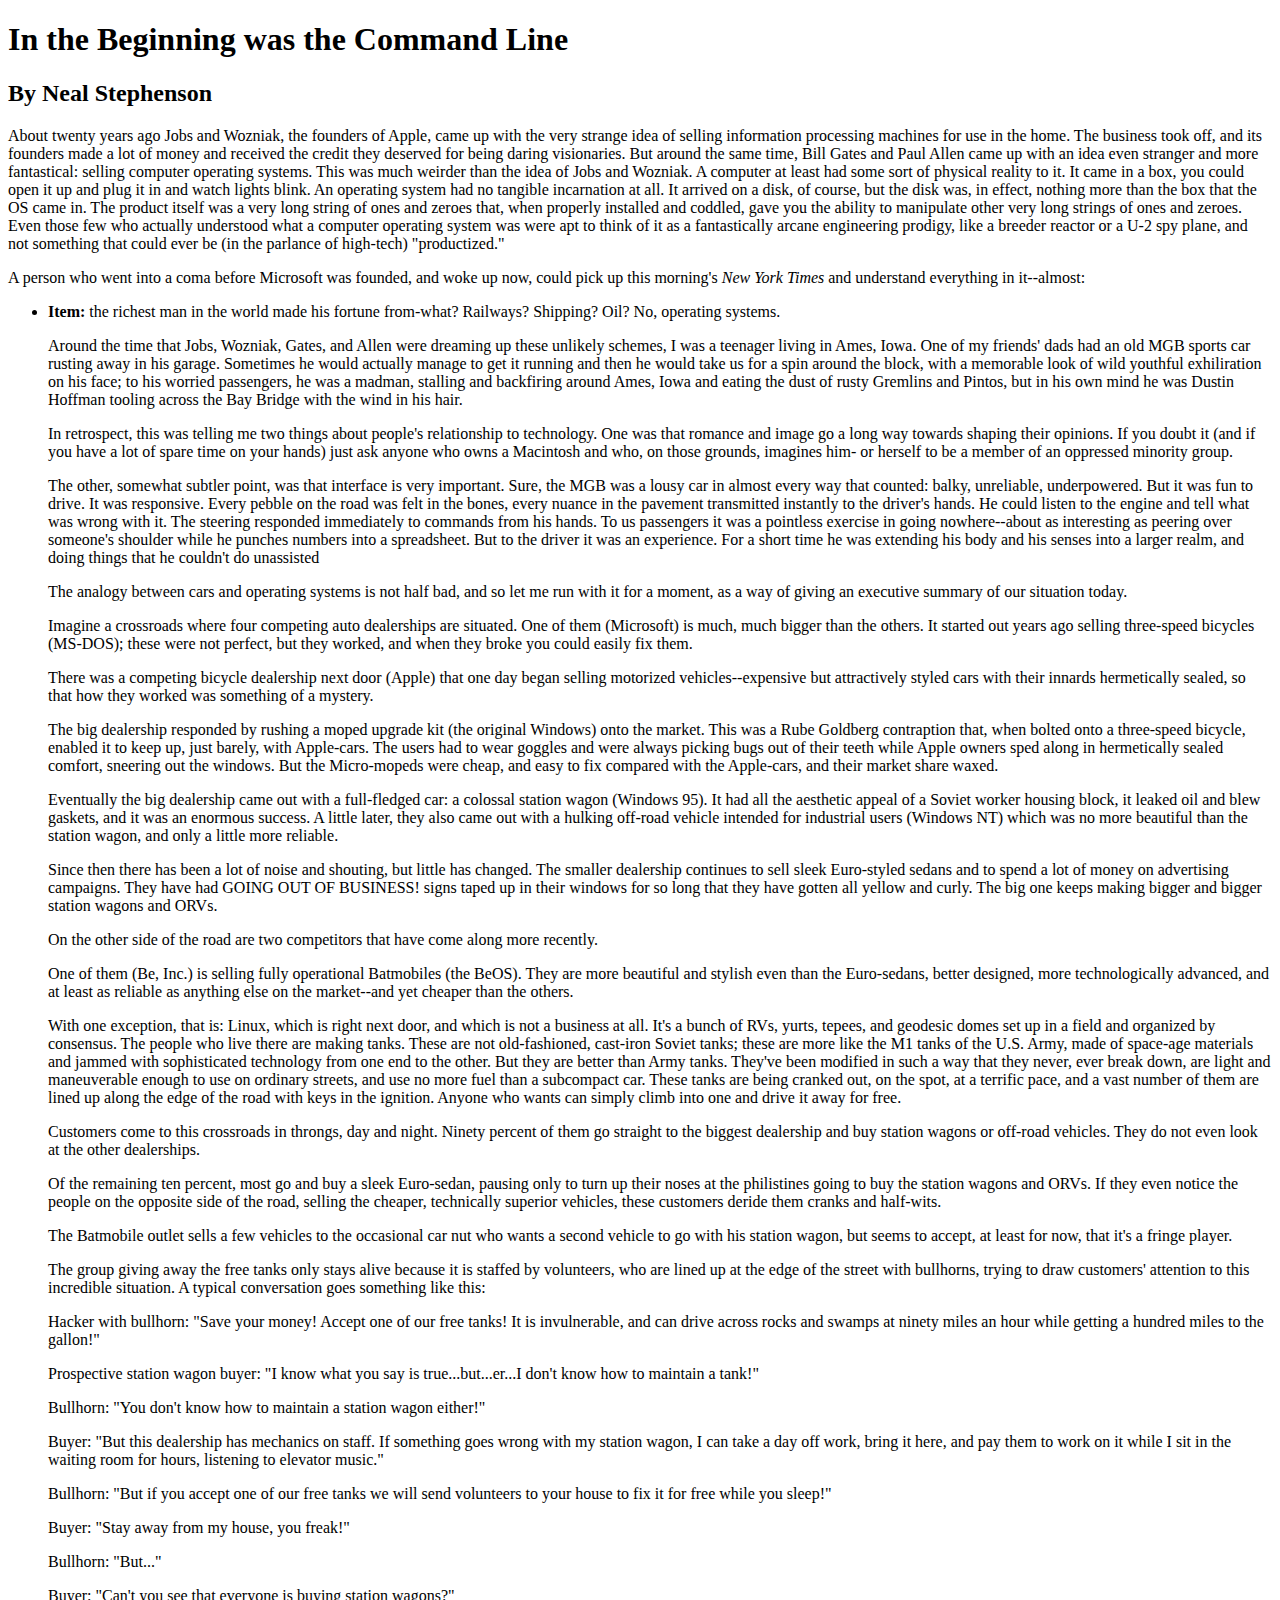
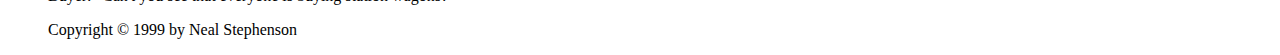
==== week01/index.html @ eb27530d "first draft" ====
<!DOCTYPE html>
<html>
<head>
<title>The Command Line</title>
</head>
<body>

<h1>In the Beginning was the Command Line</h1>

<h2>By Neal Stephenson</h2>

<p>About twenty years ago Jobs and Wozniak, the founders of Apple, came up with the very strange idea of selling information processing machines for use in the home. The business took off, and its founders made a lot of money and received the credit they deserved for being daring visionaries. But around the same time, Bill Gates and Paul Allen came up with an idea even stranger and more fantastical: selling computer operating systems. This was much weirder than the idea of Jobs and Wozniak. A computer at least had some sort of physical reality to it. It came in a box, you could open it up and plug it in and watch lights blink. An operating system had no tangible incarnation at all. It arrived on a disk, of course, but the disk was, in effect, nothing more than the box that the OS came in. The product itself was a very long string of ones and zeroes that, when properly installed and coddled, gave you the ability to manipulate other very long strings of ones and zeroes. Even those few who actually understood what a computer operating system was were apt to think of it as a fantastically arcane engineering prodigy, like a breeder reactor or a U-2 spy plane, and not something that could ever be (in the parlance of high-tech) "productized."<p>

<p>A person who went into a coma before Microsoft was founded, and woke up now, could pick up this morning's <em>New York Times</em> and understand everything in it--almost:</p>

<ul>
  <li><strong>Item:</strong> the richest man in the world made his fortune from-what? Railways? Shipping? Oil? No, operating systems.</li>
<p>Around the time that Jobs, Wozniak, Gates, and Allen were dreaming up these unlikely schemes, I was a teenager living in Ames, Iowa. One of my friends' dads had an old MGB sports car rusting away in his garage. Sometimes he would actually manage to get it running and then he would take us for a spin around the block, with a memorable look of wild youthful exhiliration on his face; to his worried passengers, he was a madman, stalling and backfiring around Ames, Iowa and eating the dust of rusty Gremlins and Pintos, but in his own mind he was Dustin Hoffman tooling across the Bay Bridge with the wind in his hair.</p>

<p>In retrospect, this was telling me two things about people's relationship to technology. One was that romance and image go a long way towards shaping their opinions. If you doubt it (and if you have a lot of spare time on your hands) just ask anyone who owns a Macintosh and who, on those grounds, imagines him- or herself to be a member of an oppressed minority group.</p>

<p>The other, somewhat subtler point, was that interface is very important. Sure, the MGB was a lousy car in almost every way that counted: balky, unreliable, underpowered. But it was fun to drive. It was responsive. Every pebble on the road was felt in the bones, every nuance in the pavement transmitted instantly to the driver's hands. He could listen to the engine and tell what was wrong with it. The steering responded immediately to commands from his hands. To us passengers it was a pointless exercise in going nowhere--about as interesting as peering over someone's shoulder while he punches numbers into a spreadsheet. But to the driver it was an experience. For a short time he was extending his body and his senses into a larger realm, and doing things that he couldn't do unassisted</p>

<p>The analogy between cars and operating systems is not half bad, and so let me run with it for a moment, as a way of giving an executive summary of our situation today.</p>

<p>Imagine a crossroads where four competing auto dealerships are situated. One of them (Microsoft) is much, much bigger than the others. It started out years ago selling three-speed bicycles (MS-DOS); these were not perfect, but they worked, and when they broke you could easily fix them.</p>

<p>There was a competing bicycle dealership next door (Apple) that one day began selling motorized vehicles--expensive but attractively styled cars with their innards hermetically sealed, so that how they worked was something of a mystery.</p>

<p>The big dealership responded by rushing a moped upgrade kit (the original Windows) onto the market. This was a Rube Goldberg contraption that, when bolted onto a three-speed bicycle, enabled it to keep up, just barely, with Apple-cars. The users had to wear goggles and were always picking bugs out of their teeth while Apple owners sped along in hermetically sealed comfort, sneering out the windows. But the Micro-mopeds were cheap, and easy to fix compared with the Apple-cars, and their market share waxed.</p>

<p>Eventually the big dealership came out with a full-fledged car: a colossal station wagon (Windows 95). It had all the aesthetic appeal of a Soviet worker housing block, it leaked oil and blew gaskets, and it was an enormous success. A little later, they also came out with a hulking off-road vehicle intended for industrial users (Windows NT) which was no more beautiful than the station wagon, and only a little more reliable.</p>

<p>Since then there has been a lot of noise and shouting, but little has changed. The smaller dealership continues to sell sleek Euro-styled sedans and to spend a lot of money on advertising campaigns. They have had GOING OUT OF BUSINESS! signs taped up in their windows for so long that they have gotten all yellow and curly. The big one keeps making bigger and bigger station wagons and ORVs.</p>

<p>On the other side of the road are two competitors that have come along more recently.</p>

<p>One of them (Be, Inc.) is selling fully operational Batmobiles (the BeOS). They are more beautiful and stylish even than the Euro-sedans, better designed, more technologically advanced, and at least as reliable as anything else on the market--and yet cheaper than the others.</p>

<p>With one exception, that is: Linux, which is right next door, and which is not a business at all. It's a bunch of RVs, yurts, tepees, and geodesic domes set up in a field and organized by consensus. The people who live there are making tanks. These are not old-fashioned, cast-iron Soviet tanks; these are more like the M1 tanks of the U.S. Army, made of space-age materials and jammed with sophisticated technology from one end to the other. But they are better than Army tanks. They've been modified in such a way that they never, ever break down, are light and maneuverable enough to use on ordinary streets, and use no more fuel than a subcompact car. These tanks are being cranked out, on the spot, at a terrific pace, and a vast number of them are lined up along the edge of the road with keys in the ignition. Anyone who wants can simply climb into one and drive it away for free.</p>

<p>Customers come to this crossroads in throngs, day and night. Ninety percent of them go straight to the biggest dealership and buy station wagons or off-road vehicles. They do not even look at the other dealerships.</p>

<p>Of the remaining ten percent, most go and buy a sleek Euro-sedan, pausing only to turn up their noses at the philistines going to buy the station wagons and ORVs. If they even notice the people on the opposite side of the road, selling the cheaper, technically superior vehicles, these customers deride them cranks and half-wits.</p>

<p>The Batmobile outlet sells a few vehicles to the occasional car nut who wants a second vehicle to go with his station wagon, but seems to accept, at least for now, that it's a fringe player.</p>

<p>The group giving away the free tanks only stays alive because it is staffed by volunteers, who are lined up at the edge of the street with bullhorns, trying to draw customers' attention to this incredible situation. A typical conversation goes something like this:</p>

<p>Hacker with bullhorn: "Save your money! Accept one of our free tanks! It is invulnerable, and can drive across rocks and swamps at ninety miles an hour while getting a hundred miles to the gallon!"</p>

<p>Prospective station wagon buyer: "I know what you say is true...but...er...I don't know how to maintain a tank!"</p>

<p>Bullhorn: "You don't know how to maintain a station wagon either!"</p>

<p>Buyer: "But this dealership has mechanics on staff. If something goes wrong with my station wagon, I can take a day off work, bring it here, and pay them to work on it while I sit in the waiting room for hours, listening to elevator music."</p>

<p>Bullhorn: "But if you accept one of our free tanks we will send volunteers to your house to fix it for free while you sleep!"</p>

<p>Buyer: "Stay away from my house, you freak!"</p>

<p>Bullhorn: "But..."</p>

<p>Buyer: "Can't you see that everyone is buying station wagons?"</p>

<p>Copyright © 1999 by Neal Stephenson</p>
</body>
</html>
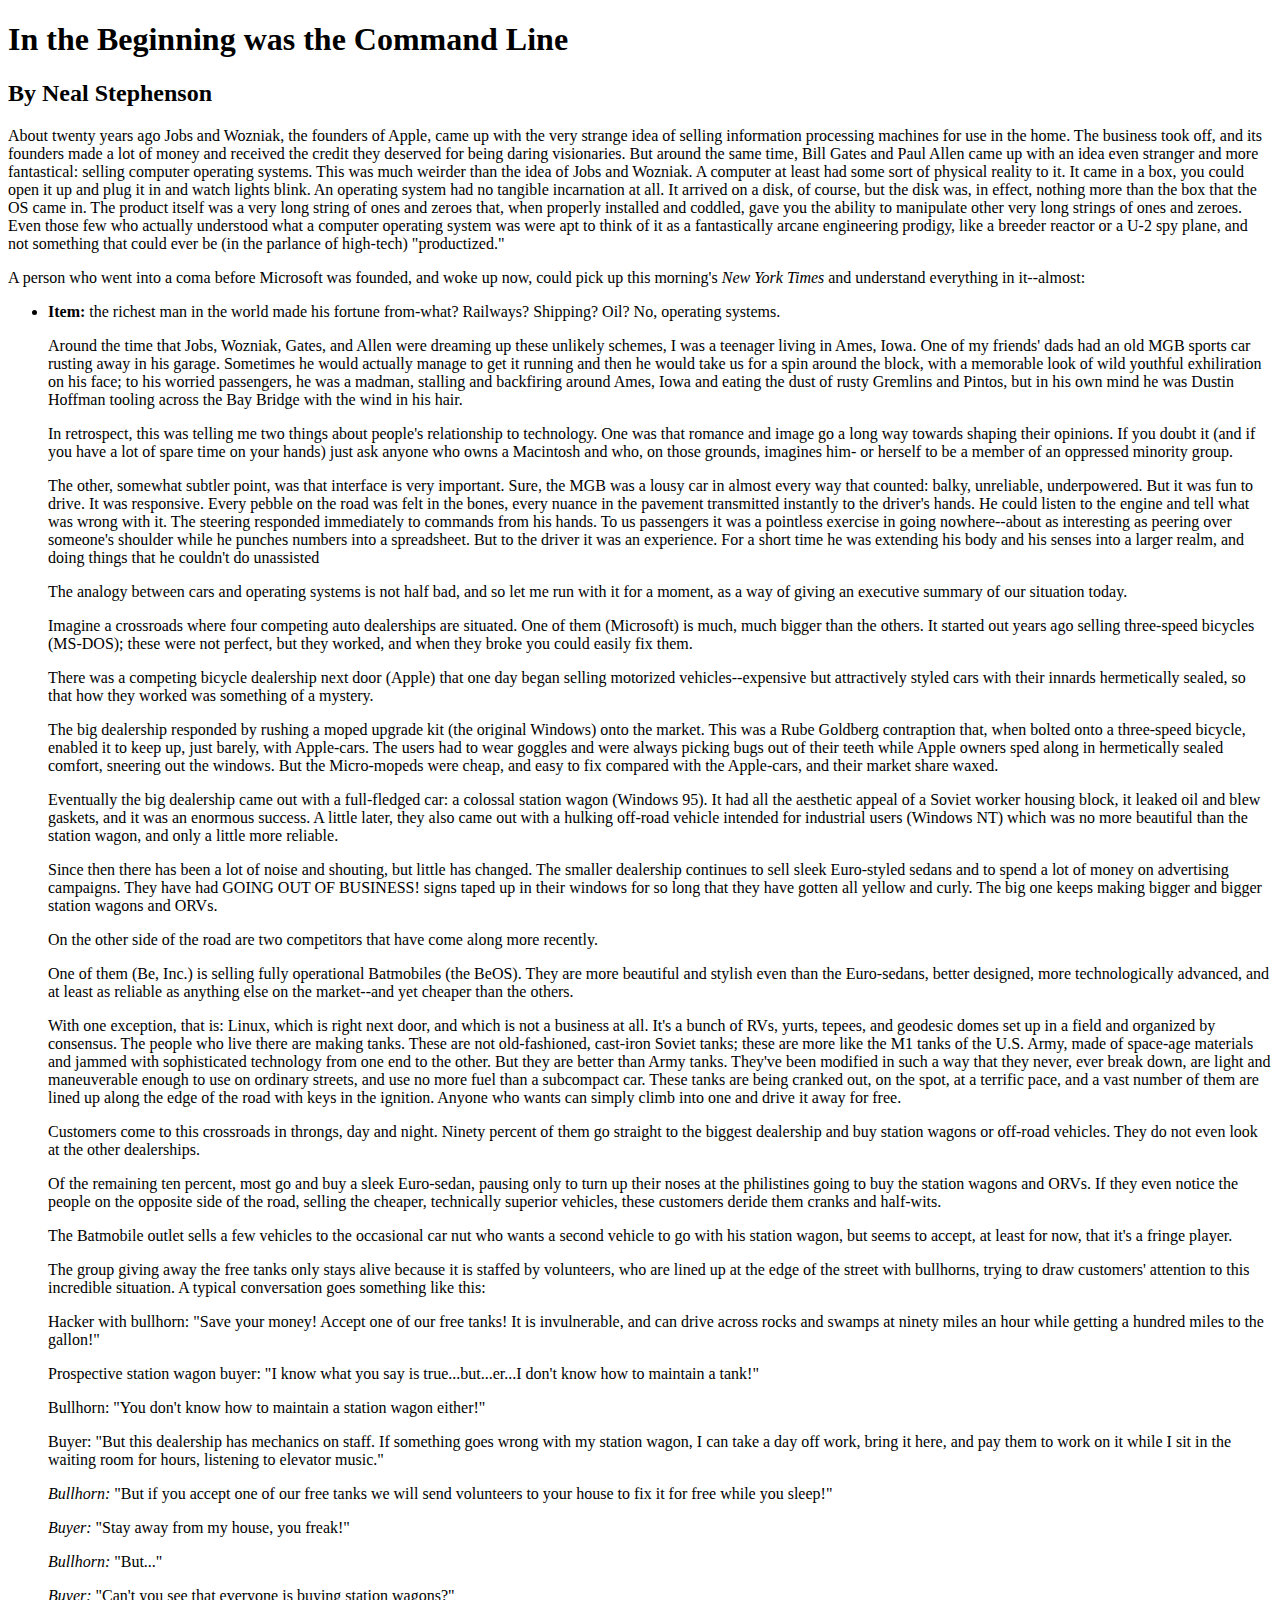
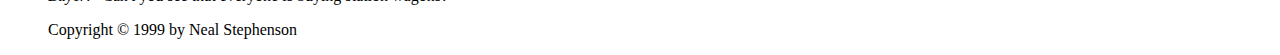
==== commit 785b84c5: "second draft" ====
--- a/week01/index.html
+++ b/week01/index.html
@@ -55,13 +55,13 @@
 
 <p>Buyer: "But this dealership has mechanics on staff. If something goes wrong with my station wagon, I can take a day off work, bring it here, and pay them to work on it while I sit in the waiting room for hours, listening to elevator music."</p>
 
-<p>Bullhorn: "But if you accept one of our free tanks we will send volunteers to your house to fix it for free while you sleep!"</p>
+<p><em>Bullhorn:</em> "But if you accept one of our free tanks we will send volunteers to your house to fix it for free while you sleep!"</p>
 
-<p>Buyer: "Stay away from my house, you freak!"</p>
+<p><em>Buyer:</em> "Stay away from my house, you freak!"</p>
 
-<p>Bullhorn: "But..."</p>
+<p><em>Bullhorn:</em> "But..."</p>
 
-<p>Buyer: "Can't you see that everyone is buying station wagons?"</p>
+<p><em>Buyer:</em> "Can't you see that everyone is buying station wagons?"</p>
 
 <p>Copyright © 1999 by Neal Stephenson</p>
 </body>
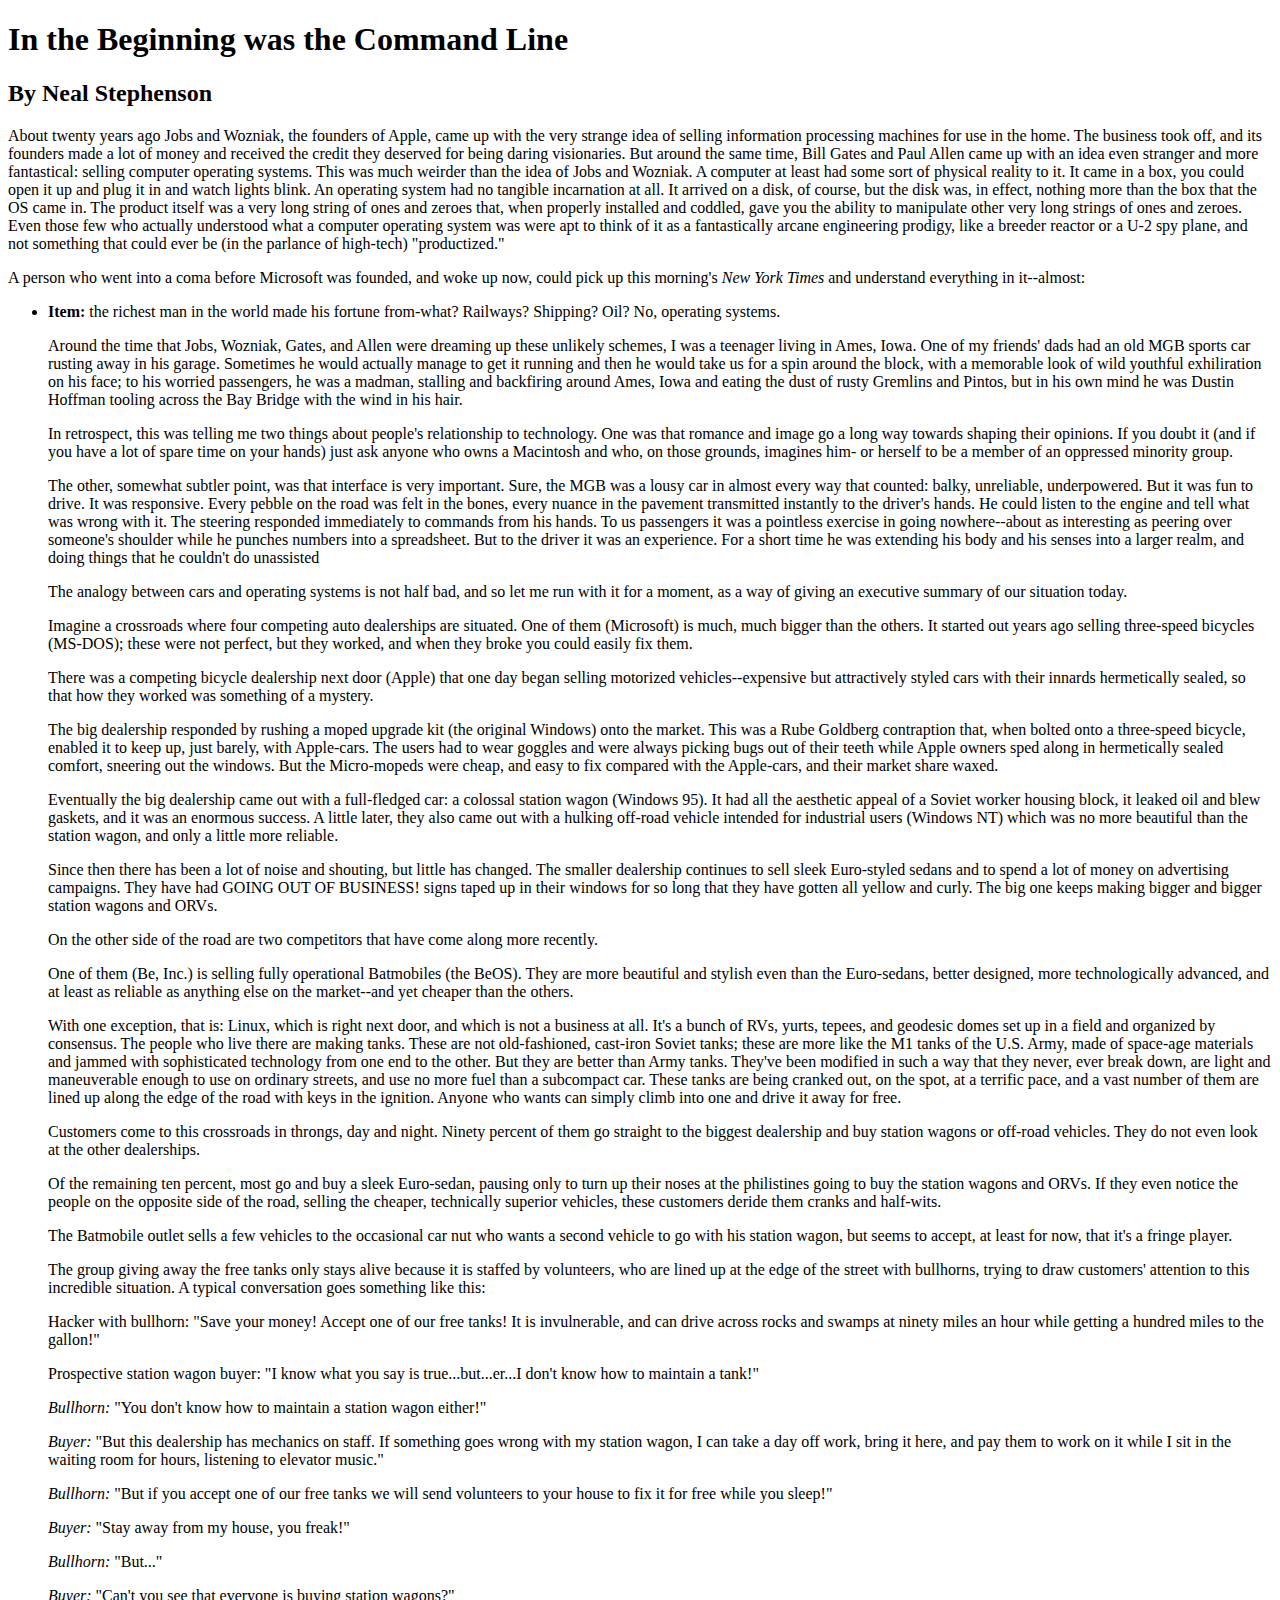
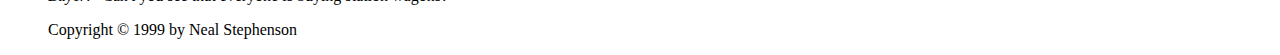
==== commit f232e71c: "third" ====
--- a/week01/index.html
+++ b/week01/index.html
@@ -51,17 +51,17 @@
 
 <p>Prospective station wagon buyer: "I know what you say is true...but...er...I don't know how to maintain a tank!"</p>
 
-<p>Bullhorn: "You don't know how to maintain a station wagon either!"</p>
+<p> <em>Bullhorn:</em> "You don't know how to maintain a station wagon either!"</p>
 
-<p>Buyer: "But this dealership has mechanics on staff. If something goes wrong with my station wagon, I can take a day off work, bring it here, and pay them to work on it while I sit in the waiting room for hours, listening to elevator music."</p>
+<p> <em>Buyer:</em> "But this dealership has mechanics on staff. If something goes wrong with my station wagon, I can take a day off work, bring it here, and pay them to work on it while I sit in the waiting room for hours, listening to elevator music."</p>
 
-<p><em>Bullhorn:</em> "But if you accept one of our free tanks we will send volunteers to your house to fix it for free while you sleep!"</p>
+<p> <em>Bullhorn:</em> "But if you accept one of our free tanks we will send volunteers to your house to fix it for free while you sleep!"</p>
 
-<p><em>Buyer:</em> "Stay away from my house, you freak!"</p>
+<p> <em>Buyer:</em> "Stay away from my house, you freak!"</p>
 
-<p><em>Bullhorn:</em> "But..."</p>
+<p> <em>Bullhorn:</em> "But..."</p>
 
-<p><em>Buyer:</em> "Can't you see that everyone is buying station wagons?"</p>
+<p> <em>Buyer:</em> "Can't you see that everyone is buying station wagons?"</p>
 
 <p>Copyright © 1999 by Neal Stephenson</p>
 </body>
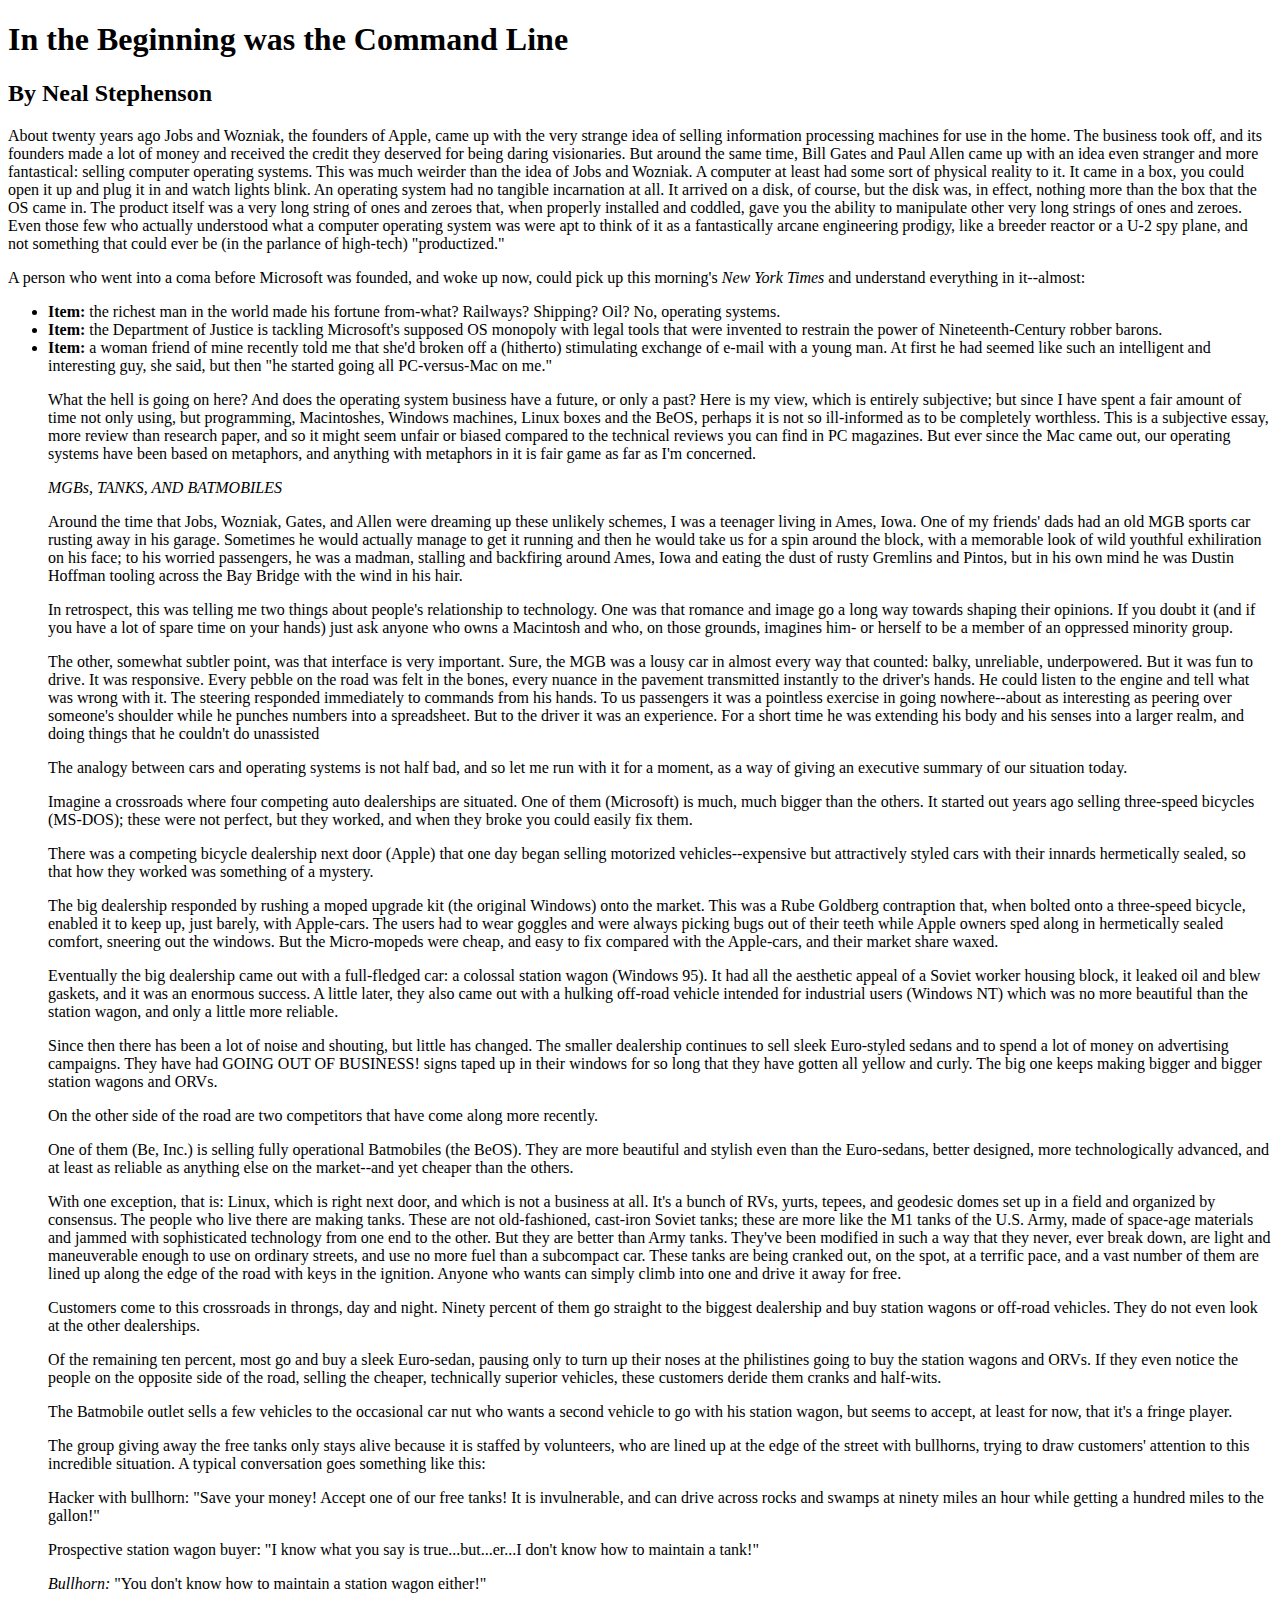
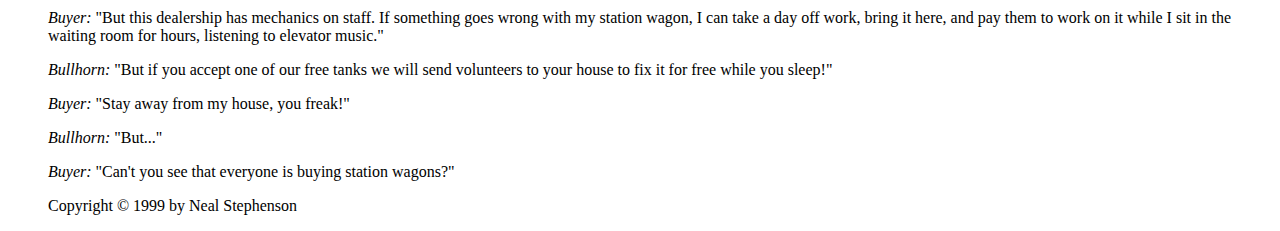
==== commit 762dd375: "forth draft" ====
--- a/week01/index.html
+++ b/week01/index.html
@@ -15,6 +15,17 @@
 
 <ul>
   <li><strong>Item:</strong> the richest man in the world made his fortune from-what? Railways? Shipping? Oil? No, operating systems.</li>
+
+  <li><strong>Item:</strong> the Department of Justice is tackling Microsoft's supposed OS monopoly with legal tools that were invented to restrain the power of Nineteenth-Century robber barons.</li>
+
+  <li><strong>Item:</strong> a woman friend of mine recently told me that she'd broken off a (hitherto) stimulating exchange of e-mail with a young man. At first he had seemed like such an intelligent and interesting guy, she said, but then "he started going all PC-versus-Mac on me."</li>
+
+  <p>What the hell is going on here? And does the operating system business have a future, or only a past? Here is my view, which is entirely subjective; but since I have spent a fair amount of time not only using, but programming, Macintoshes, Windows machines, Linux boxes and the BeOS, perhaps it is not so ill-informed as to be completely worthless. This is a subjective essay, more review than research paper, and so it might seem unfair or biased compared to the technical reviews you can find in PC magazines. But ever since the Mac came out, our operating systems have been based on metaphors, and anything with metaphors in it is fair game as far as I'm concerned.</p>
+
+  <em>MGBs, TANKS, AND BATMOBILES</em>
+
+
+
 <p>Around the time that Jobs, Wozniak, Gates, and Allen were dreaming up these unlikely schemes, I was a teenager living in Ames, Iowa. One of my friends' dads had an old MGB sports car rusting away in his garage. Sometimes he would actually manage to get it running and then he would take us for a spin around the block, with a memorable look of wild youthful exhiliration on his face; to his worried passengers, he was a madman, stalling and backfiring around Ames, Iowa and eating the dust of rusty Gremlins and Pintos, but in his own mind he was Dustin Hoffman tooling across the Bay Bridge with the wind in his hair.</p>
 
 <p>In retrospect, this was telling me two things about people's relationship to technology. One was that romance and image go a long way towards shaping their opinions. If you doubt it (and if you have a lot of spare time on your hands) just ask anyone who owns a Macintosh and who, on those grounds, imagines him- or herself to be a member of an oppressed minority group.</p>
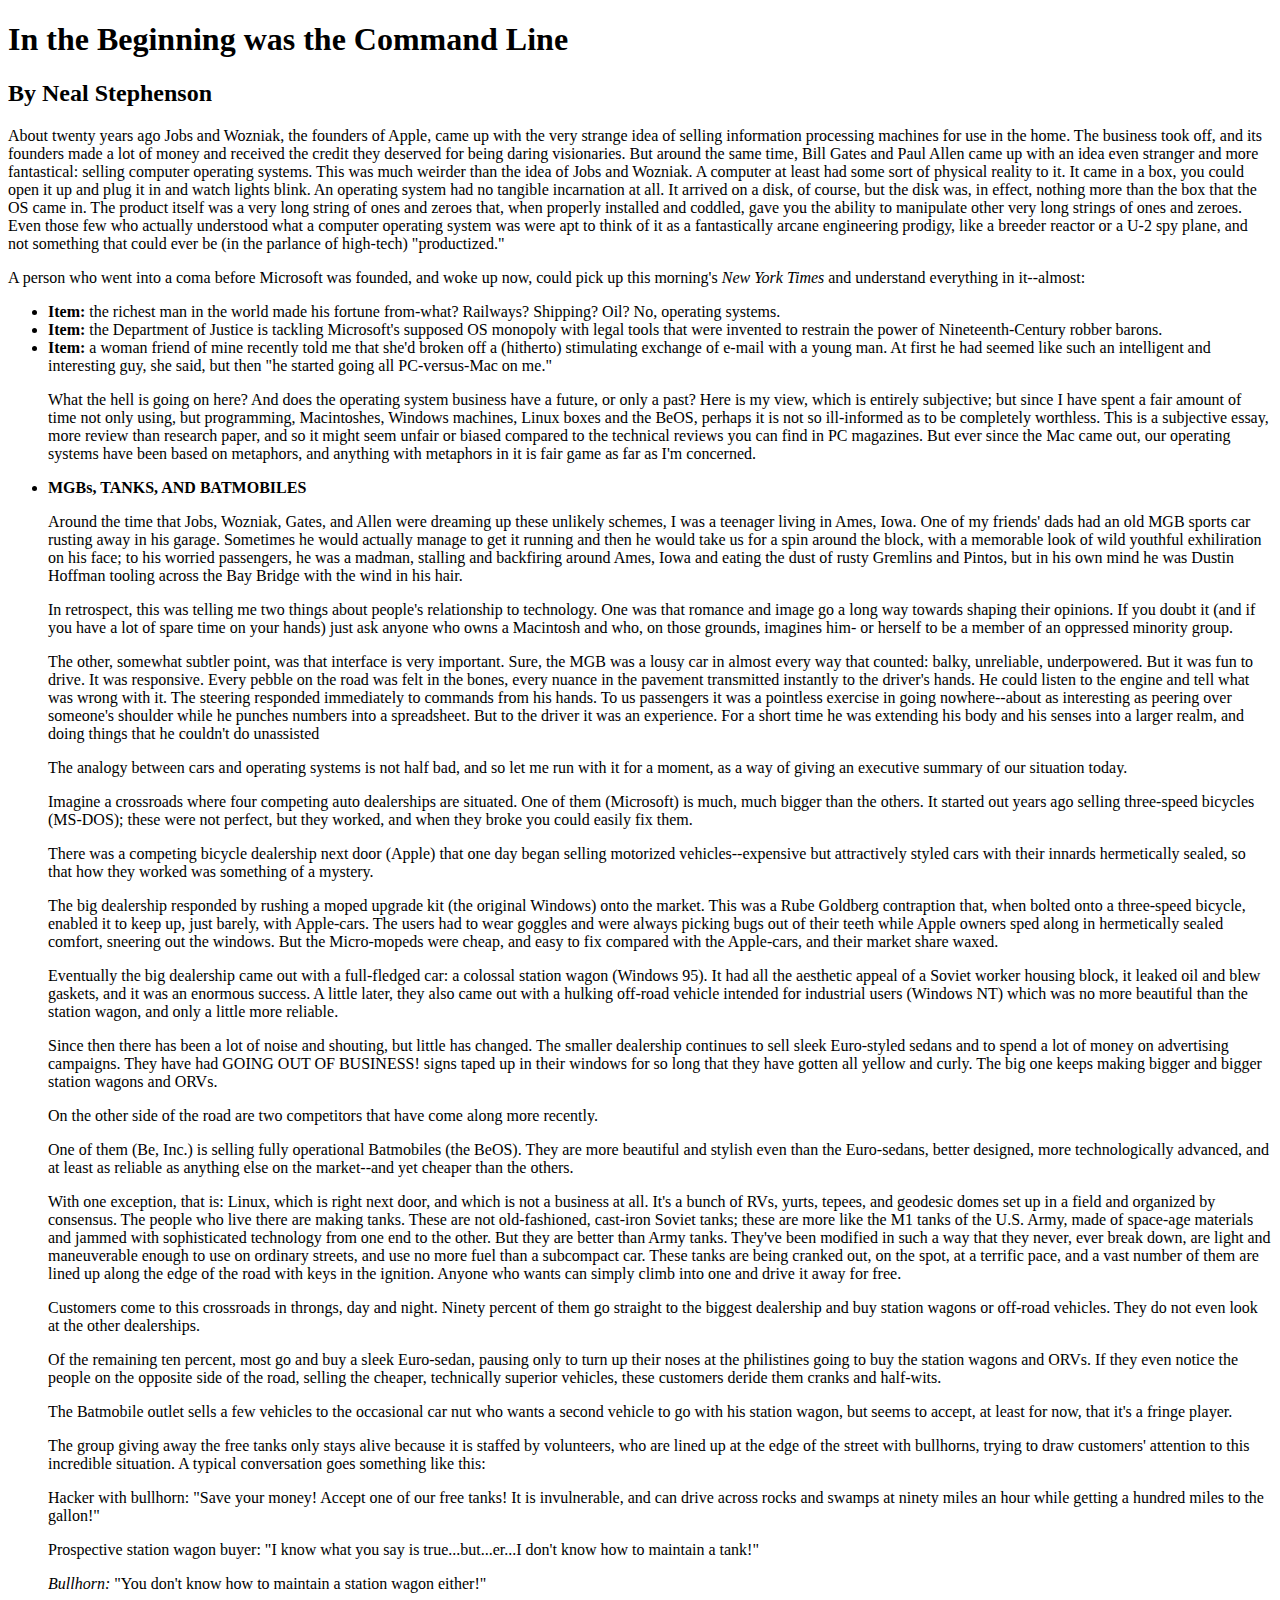
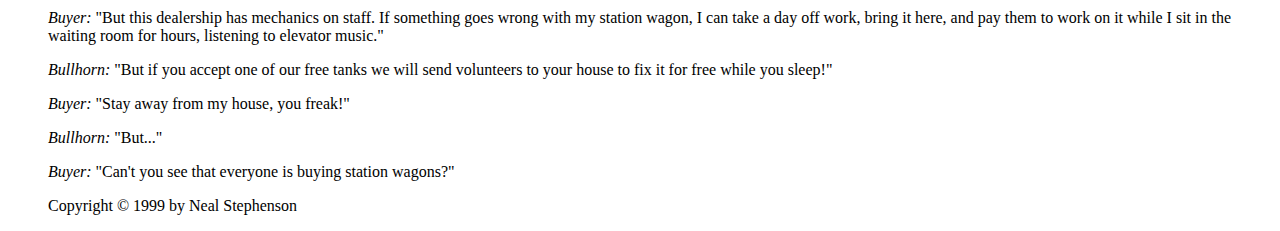
==== commit efdab3f4: "fifth draft" ====
--- a/week01/index.html
+++ b/week01/index.html
@@ -22,7 +22,7 @@
 
   <p>What the hell is going on here? And does the operating system business have a future, or only a past? Here is my view, which is entirely subjective; but since I have spent a fair amount of time not only using, but programming, Macintoshes, Windows machines, Linux boxes and the BeOS, perhaps it is not so ill-informed as to be completely worthless. This is a subjective essay, more review than research paper, and so it might seem unfair or biased compared to the technical reviews you can find in PC magazines. But ever since the Mac came out, our operating systems have been based on metaphors, and anything with metaphors in it is fair game as far as I'm concerned.</p>
 
-  <em>MGBs, TANKS, AND BATMOBILES</em>
+  <li><strong>MGBs, TANKS, AND BATMOBILES</strong>
 
 
 
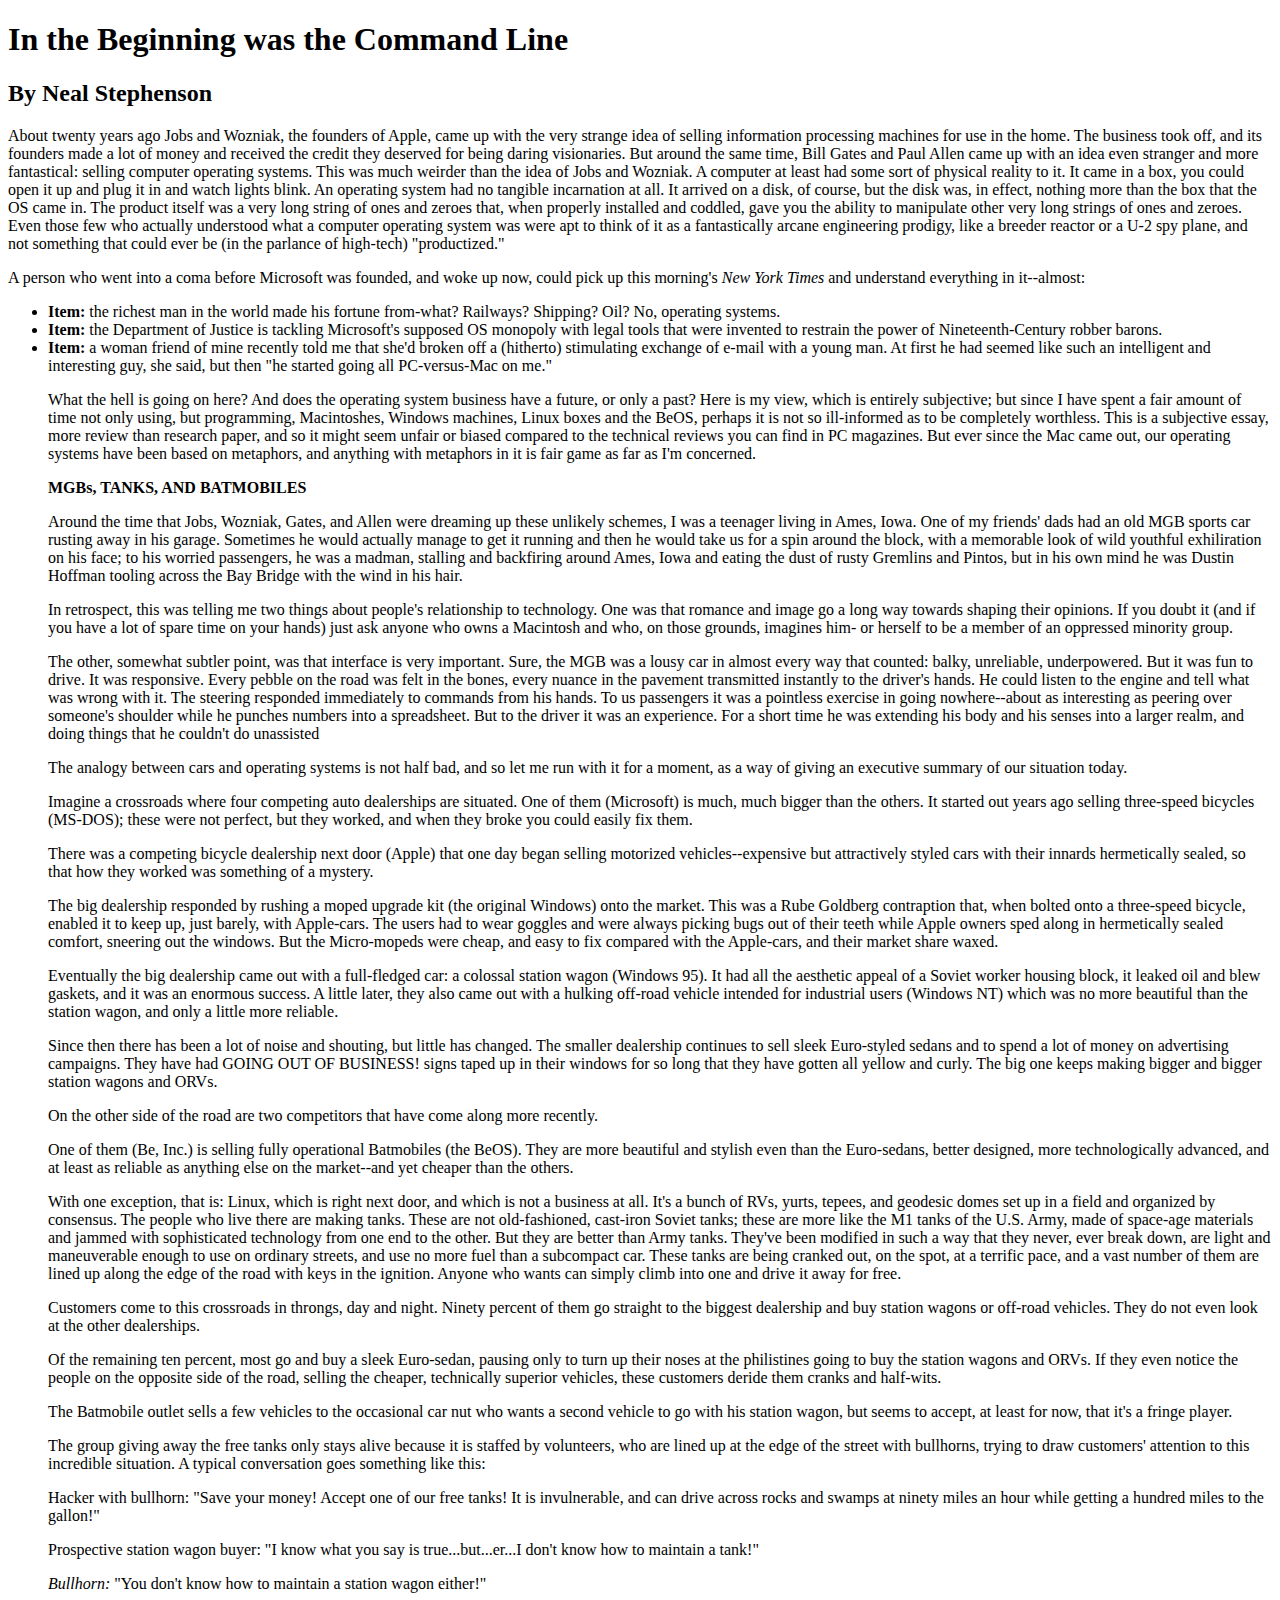
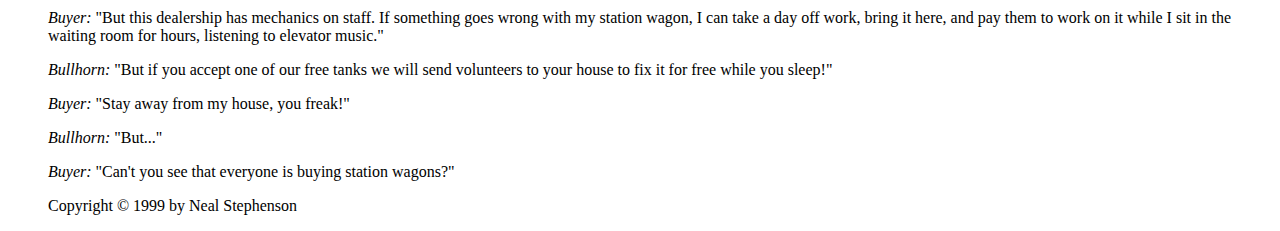
==== commit cc42c756: "6th draft" ====
--- a/week01/index.html
+++ b/week01/index.html
@@ -22,7 +22,7 @@
 
   <p>What the hell is going on here? And does the operating system business have a future, or only a past? Here is my view, which is entirely subjective; but since I have spent a fair amount of time not only using, but programming, Macintoshes, Windows machines, Linux boxes and the BeOS, perhaps it is not so ill-informed as to be completely worthless. This is a subjective essay, more review than research paper, and so it might seem unfair or biased compared to the technical reviews you can find in PC magazines. But ever since the Mac came out, our operating systems have been based on metaphors, and anything with metaphors in it is fair game as far as I'm concerned.</p>
 
-  <li><strong>MGBs, TANKS, AND BATMOBILES</strong>
+  <strong>MGBs, TANKS, AND BATMOBILES</strong>
 
 
 
